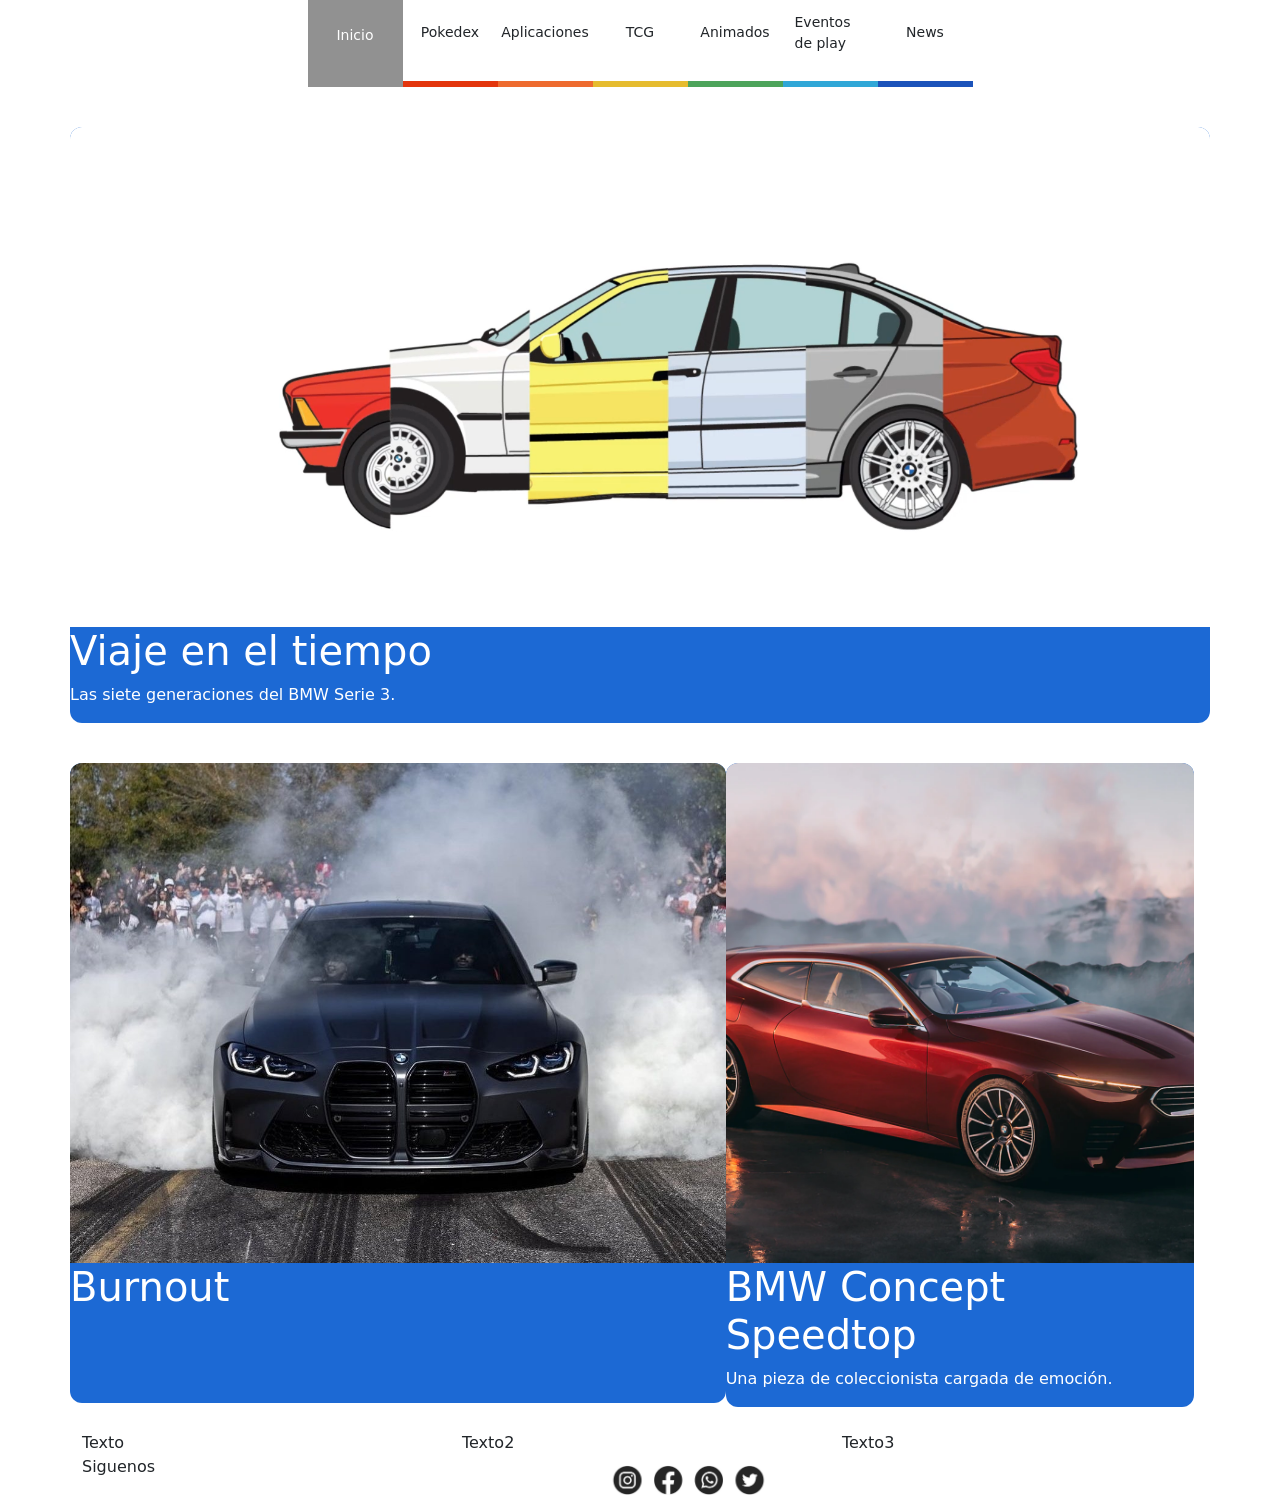
==== Bootstrap/estructura.html @ fa12bad3 "[update] Mejoras a la pagina" ====
<!doctype html>
<html lang="en">
  <head>
    <meta charset="utf-8">
    <meta name="viewport" content="width=device-width, initial-scale=1">
    <title>bmw_m3</title>
    <link href="https://cdn.jsdelivr.net/npm/bootstrap@5.3.6/dist/css/bootstrap.min.css" rel="stylesheet" integrity="sha384-4Q6Gf2aSP4eDXB8Miphtr37CMZZQ5oXLH2yaXMJ2w8e2ZtHTl7GptT4jmndRuHDT" crossorigin="anonymous">
    <link rel="stylesheet" href="css/estructura.css">
</head>
  <body class="container">

    <nav class="row d-flex justify-content-center">
        <div class="col-1 nav-btn">
            <p>Inicio</p>        
        </div>

        <div class="col-1 nav-btn">
            <p>Pokedex</p>
        </div>

        <div class="col-1 nav-btn">
            <p>Aplicaciones</p> 
        </div>

        <div class="col-1 nav-btn">
            <p>TCG</p>        
        </div>

        <div class="col-1 nav-btn">
            <p>Animados</p>        
        </div>

        <div class="col-1 nav-btn">
            <p>Eventos de play</p>        
        </div>

        <div class="col-1 nav-btn">
            <p>News</p>        
        </div>

    </nav>

    <main>
      <!-- Fila 1 -->
<div class="row mb-4">
  <div class="col-12 viaje mb-2">
    <header></header>
    <h1>Viaje en el tiempo</h1>
    <p>Las siete generaciones del BMW Serie 3.</p>
  </div>
  
  <div class="row g-3">
    <div class="col-md-7 bmw mb-1">
      <header></header>
      <h1>Burnout</h1>
    </div>

    <div class="col-md-5 concept">
      <header></header>
      <h1>BMW Concept Speedtop</h1>
      <p>Una pieza de coleccionista cargada de emoción.</p>
    </div>
  </div>
</div>

        <!--Fila 2-->
      <div class="row">
        <div class ="col-4">
          Texto
        </div>
        <div class ="col-4">
          Texto2
        </div>
        <div class ="col-4">
          Texto3
        </div>

      </div>
      <div class="row">
        <div class="col-1">
            <p>Siguenos</p>
        </div>

        <div class ="col-11 redes">
          <footer></footer> 
        </div>
      </div>


    </main>



    <script src="https://cdn.jsdelivr.net/npm/bootstrap@5.3.6/dist/js/bootstrap.bundle.min.js" integrity="sha384-j1CDi7MgGQ12Z7Qab0qlWQ/Qqz24Gc6BM0thvEMVjHnfYGF0rmFCozFSxQBxwHKO" crossorigin="anonymous"></script>
  </body>
</html>
---- Bootstrap/css/estructura.css ----
:root{
    --gris: #919191;
    --rojo: #E3350D;
    --naranja: #EE6B2F;
    --amarillo: #E6BC2F;
    --verde: #4DA45B;
    --azul: #1B53BA;
    --celeste: #30A7D7;
    --negro: #313131;
    --azul2: #1c69d4;
    --azul3: #0653b6;


}

.nav-btn{
    height: 87px;
    display: flex;
    align-items: center;
    justify-content: center;
    font-size: 14px;
}
main{
    margin-top: 40px;
}

.nav-btn:nth-child(1){
    background-color: var(--gris);
    color: #fff
}

.nav-btn:nth-child(2){
    border-bottom: 6px solid var(--rojo);
}

.nav-btn:nth-child(3){
    border-bottom: 6px solid var(--naranja);
}

.nav-btn:nth-child(4){
    border-bottom: 6px solid var(--amarillo);
}

.nav-btn:nth-child(5){
    border-bottom: 6px solid var(--verde);
}

.nav-btn:nth-child(6){
    border-bottom: 6px solid var(--celeste);
}

.nav-btn:nth-child(7){
    border-bottom: 6px solid var(--azul);
}

.nav-btn:nth-child(2):hover{
    background-color: var(--rojo);
    color: #fff;
    }

.nav-btn:nth-child(3):hover{
    background-color: var(--naranja);
    color: #fff;
    }
    
    .nav-btn:nth-child(4):hover{
    background-color: var(--amarillo);
    color: #fff;
    }

    .nav-btn:nth-child(5):hover{
    background-color: var(--verde);
    color: #fff;
    }

    .nav-btn:nth-child(6):hover{
    background-color: var(--celeste);
    color: #fff;
    }

    .nav-btn:nth-child(7):hover{
    background-color: var(--azul);
    color: #fff;
    }
    
    .viaje{
        background-color: var(--azul2);
        border-radius: 12px;
        overflow: hidden;
        color: #fff;
        padding: 0;

    }
    .viaje header{
        min-height: 500px;
        background-image: url(../img/videoframe_983.png);
        background-size: cover;
        background-position: center; 
        background-repeat: no-repeat; 
        min-height: 500px;
        width: 100%;
        height: auto;
    }

   
  
    .bmw{
        background-color: var(--azul2);
        border-radius: 12px;
        overflow: hidden;
        color: #fff;
        padding: 0;
    }

    .bmw header{
        min-height: 160px;
        background-image: url(../img/bmw\ burnout.jpg);
        background-size: cover; 
        background-position: center; 
        background-repeat: no-repeat; 
        min-height: 500px;
        width: 100%;
        

    }

    .concept{
        background-color: var(--azul2);
        border-radius: 12px;
        overflow: hidden;
        color: #fff;
        padding: 0;
    }

    .concept header{
        min-height: 160px;
        background-image: url(../img/speedtop-01-stage-hd.png);
        background-size: cover; 
        background-position: center; 
        background-repeat: no-repeat; 
        min-height: 500px;
        width: 100%;
        

    }

    .redes {
    background-color: transparent; /* Fondo transparente */
    padding: 10px 0; /* Espaciado interno */
    text-align: center; /* Centrado de elementos */
}

.redes footer {
    background-image: url(../img/redes.png);
    background-size: contain; /* Cambiado de 'cover' a 'contain' */
    background-position: center;
    background-repeat: no-repeat;
    height: 30px; /* Altura reducida */
    width: 200px; /* Ancho específico para contener logos */
    margin: 0 auto; /* Centrado horizontal */
}
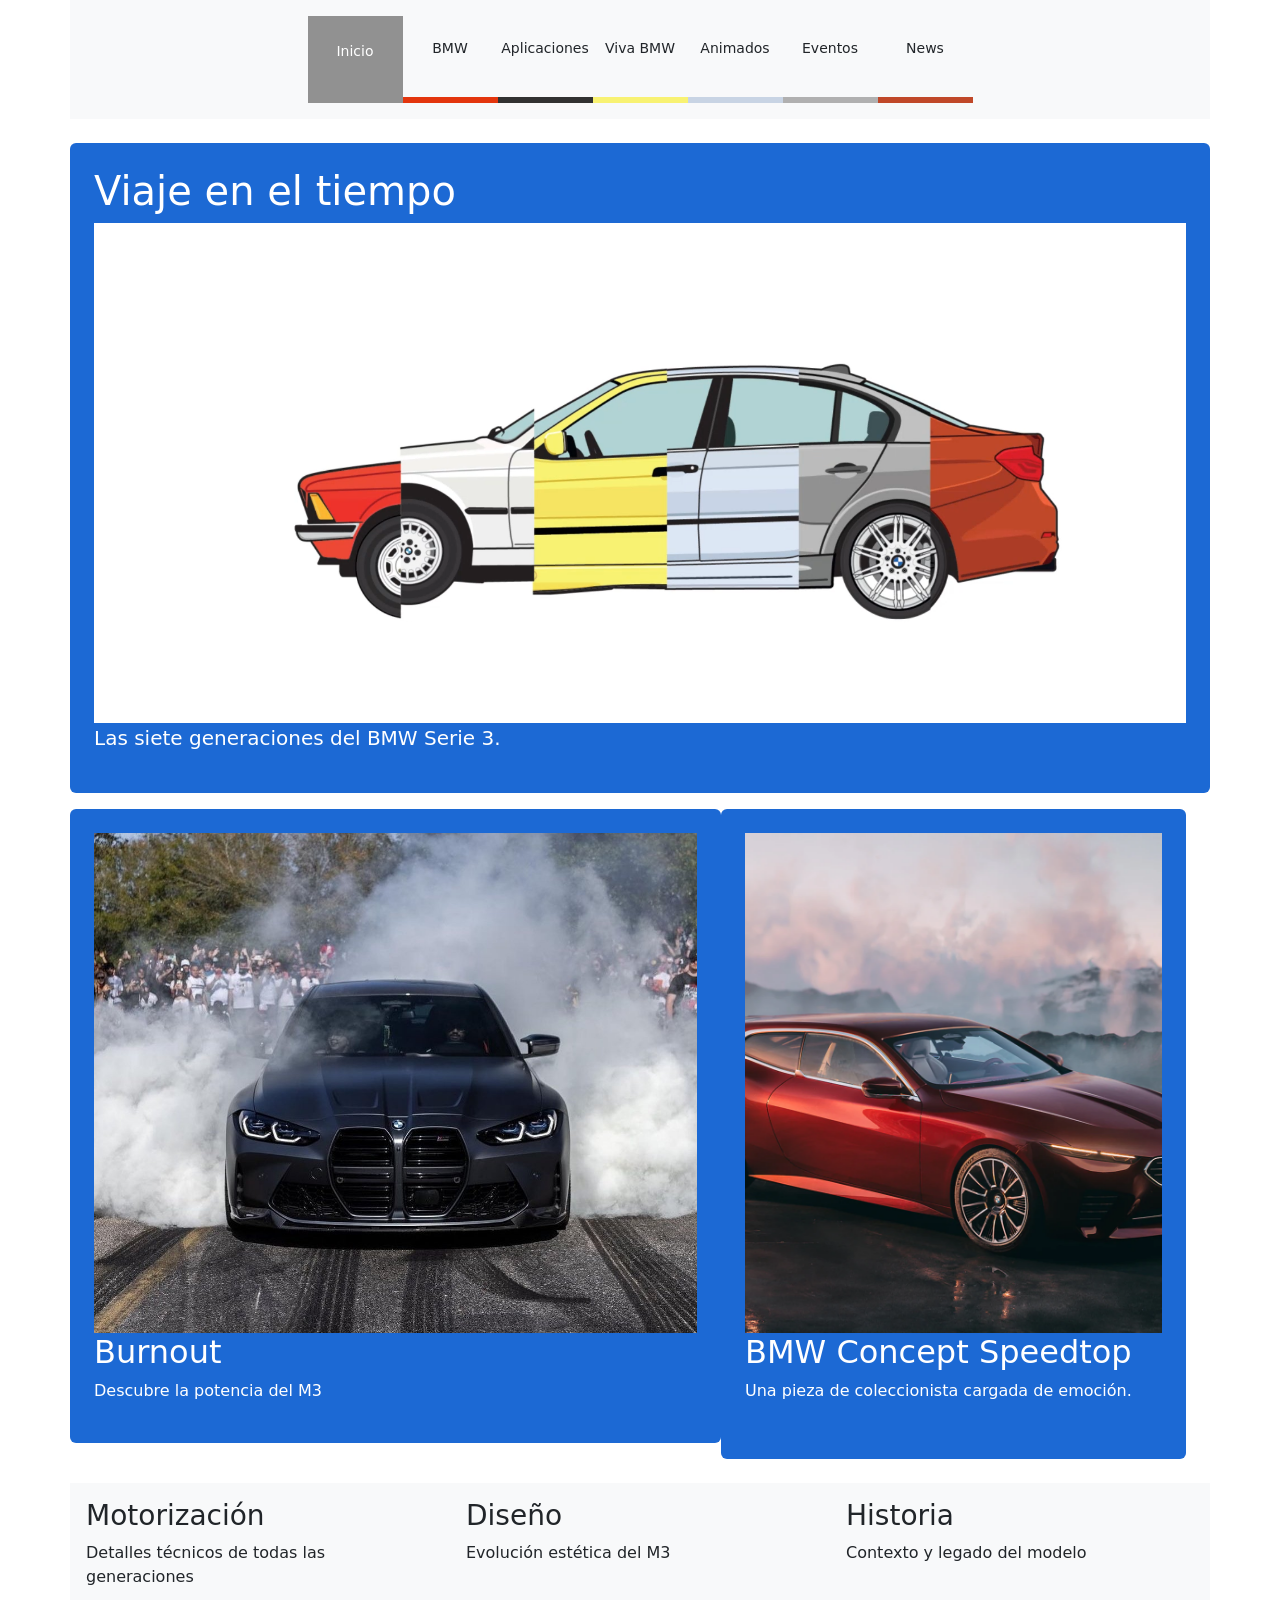
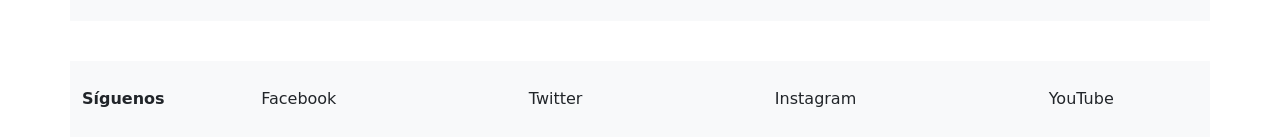
==== commit 5bd9dca1: "[update]Cambio diseño" ====
--- a/Bootstrap/estructura.html
+++ b/Bootstrap/estructura.html
@@ -1,95 +1,100 @@
 <!doctype html>
-<html lang="en">
+<html lang="es">
   <head>
     <meta charset="utf-8">
     <meta name="viewport" content="width=device-width, initial-scale=1">
-    <title>bmw_m3</title>
+    <title>BMW M3 - Historia y modelos</title>
     <link href="https://cdn.jsdelivr.net/npm/bootstrap@5.3.6/dist/css/bootstrap.min.css" rel="stylesheet" integrity="sha384-4Q6Gf2aSP4eDXB8Miphtr37CMZZQ5oXLH2yaXMJ2w8e2ZtHTl7GptT4jmndRuHDT" crossorigin="anonymous">
     <link rel="stylesheet" href="css/estructura.css">
-</head>
+  </head>
   <body class="container">
 
-    <nav class="row d-flex justify-content-center">
-        <div class="col-1 nav-btn">
+    <nav class="row py-3 d-flex justify-content-center bg-light">
+        <div class="col-md-1 col-6 nav-btn text-center">
             <p>Inicio</p>        
         </div>
 
-        <div class="col-1 nav-btn">
-            <p>Pokedex</p>
+        <div class="col-md-1 col-6 nav-btn text-center">
+            <p>BMW</p>
         </div>
 
-        <div class="col-1 nav-btn">
+        <div class="col-md-1 col-6 nav-btn text-center">
             <p>Aplicaciones</p> 
         </div>
 
-        <div class="col-1 nav-btn">
-            <p>TCG</p>        
+        <div class="col-md-1 col-6 nav-btn text-center">
+            <p>Viva BMW</p>        
         </div>
 
-        <div class="col-1 nav-btn">
+        <div class="col-md-1 col-6 nav-btn text-center">
             <p>Animados</p>        
         </div>
 
-        <div class="col-1 nav-btn">
-            <p>Eventos de play</p>        
+        <div class="col-md-1 col-6 nav-btn text-center">
+            <p>Eventos</p>        
         </div>
 
-        <div class="col-1 nav-btn">
+        <div class="col-md-1 col-6 nav-btn text-center">
             <p>News</p>        
         </div>
-
     </nav>
 
-    <main>
+    <main class="mt-4">
       <!-- Fila 1 -->
-<div class="row mb-4">
-  <div class="col-12 viaje mb-2">
-    <header></header>
-    <h1>Viaje en el tiempo</h1>
-    <p>Las siete generaciones del BMW Serie 3.</p>
-  </div>
-  
-  <div class="row g-3">
-    <div class="col-md-7 bmw mb-1">
-      <header></header>
-      <h1>Burnout</h1>
-    </div>
+      <div class="row mb-4">
+        <div class="col-12 viaje mb-3 p-4 text-white rounded">
+          
+          <h1>Viaje en el tiempo</h1>
+          <header></header>
+          <p class="lead">Las siete generaciones del BMW Serie 3.</p>
+        </div>
+        
+        <div class="row">
+          <div class="col-md-7 bmw mb-3 p-4 rounded">
+            <header></header>
+            <h2>Burnout</h2>
+            <p>Descubre la potencia del M3</p>
+          </div>
 
-    <div class="col-md-5 concept">
-      <header></header>
-      <h1>BMW Concept Speedtop</h1>
-      <p>Una pieza de coleccionista cargada de emoción.</p>
-    </div>
-  </div>
-</div>
-
-        <!--Fila 2-->
-      <div class="row">
-        <div class ="col-4">
-          Texto
-        </div>
-        <div class ="col-4">
-          Texto2
-        </div>
-        <div class ="col-4">
-          Texto3
-        </div>
-
-      </div>
-      <div class="row">
-        <div class="col-1">
-            <p>Siguenos</p>
-        </div>
-
-        <div class ="col-11 redes">
-          <footer></footer> 
+          <div class="col-md-5 concept p-4 rounded">
+            <header></header>
+            <h2>BMW Concept Speedtop</h2>
+            <p>Una pieza de coleccionista cargada de emoción.</p>
+          </div>
         </div>
       </div>
 
+      <!-- Fila 2 -->
+      <div class="row mb-4">
+        <div class="col-md-4 col-sm-6 mb-3 p-3 bg-light">
+          <h3>Motorización</h3>
+          <p>Detalles técnicos de todas las generaciones</p>
+        </div>
+        <div class="col-md-4 col-sm-6 mb-3 p-3 bg-light">
+          <h3>Diseño</h3>
+          <p>Evolución estética del M3</p>
+        </div>
+        <div class="col-md-4 col-sm-12 mb-3 p-3 bg-light">
+          <h3>Historia</h3>
+          <p>Contexto y legado del modelo</p>
+        </div>
+      </div>
 
+      <!-- Redes sociales -->
+      <div class="row align-items-center py-3 bg-light">
+        <div class="col-md-1 col-12 mb-2 mb-md-0">
+            <p class="fw-bold m-0">Síguenos</p>
+        </div>
+        <div class="col-md-11 col-12 redes">
+          <div class="d-flex justify-content-around">
+            <span>Facebook</span>
+            <span>Twitter</span>
+            <span>Instagram</span>
+            <span>YouTube</span>
+          </div>
+        </div>
+      </div>
     </main>
-
-
 
     <script src="https://cdn.jsdelivr.net/npm/bootstrap@5.3.6/dist/js/bootstrap.bundle.min.js" integrity="sha384-j1CDi7MgGQ12Z7Qab0qlWQ/Qqz24Gc6BM0thvEMVjHnfYGF0rmFCozFSxQBxwHKO" crossorigin="anonymous"></script>
   </body>
--- a/Bootstrap/css/estructura.css
+++ b/Bootstrap/css/estructura.css
@@ -2,13 +2,18 @@
     --gris: #919191;
     --rojo: #E3350D;
     --naranja: #EE6B2F;
-    --amarillo: #E6BC2F;
+    --amarillo: #F8F272;
     --verde: #4DA45B;
     --azul: #1B53BA;
     --celeste: #30A7D7;
     --negro: #313131;
     --azul2: #1c69d4;
     --azul3: #0653b6;
+    --gris2: #C8D4E4;
+    --gris3: #B0B0B0;
+    --terracota: #C04829;
+
+
 
 
 }
@@ -34,7 +39,7 @@
 }
 
 .nav-btn:nth-child(3){
-    border-bottom: 6px solid var(--naranja);
+    border-bottom: 6px solid var(--negro);
 }
 
 .nav-btn:nth-child(4){
@@ -42,15 +47,15 @@
 }
 
 .nav-btn:nth-child(5){
-    border-bottom: 6px solid var(--verde);
+    border-bottom: 6px solid var(--gris2);
 }
 
 .nav-btn:nth-child(6){
-    border-bottom: 6px solid var(--celeste);
+    border-bottom: 6px solid var(--gris3);
 }
 
 .nav-btn:nth-child(7){
-    border-bottom: 6px solid var(--azul);
+    border-bottom: 6px solid var(--terracota);
 }
 
 .nav-btn:nth-child(2):hover{
@@ -59,7 +64,7 @@
     }
 
 .nav-btn:nth-child(3):hover{
-    background-color: var(--naranja);
+    background-color: var(--negro);
     color: #fff;
     }
     
@@ -69,17 +74,17 @@
     }
 
     .nav-btn:nth-child(5):hover{
-    background-color: var(--verde);
+    background-color: var(--gris2);
     color: #fff;
     }
 
     .nav-btn:nth-child(6):hover{
-    background-color: var(--celeste);
+    background-color: var(--gris3);
     color: #fff;
     }
 
     .nav-btn:nth-child(7):hover{
-    background-color: var(--azul);
+    background-color: var(--terracota);
     color: #fff;
     }
     
@@ -145,17 +150,17 @@
     }
 
     .redes {
-    background-color: transparent; /* Fondo transparente */
-    padding: 10px 0; /* Espaciado interno */
-    text-align: center; /* Centrado de elementos */
+    background-color: transparent;
+    padding: 10px 0;
+    text-align: center;
 }
 
 .redes footer {
     background-image: url(../img/redes.png);
-    background-size: contain; /* Cambiado de 'cover' a 'contain' */
+    background-size: contain;
     background-position: center;
     background-repeat: no-repeat;
-    height: 30px; /* Altura reducida */
-    width: 200px; /* Ancho específico para contener logos */
-    margin: 0 auto; /* Centrado horizontal */
+    height: 30px;
+    width: 200px;
+    margin: 0 auto;
 }
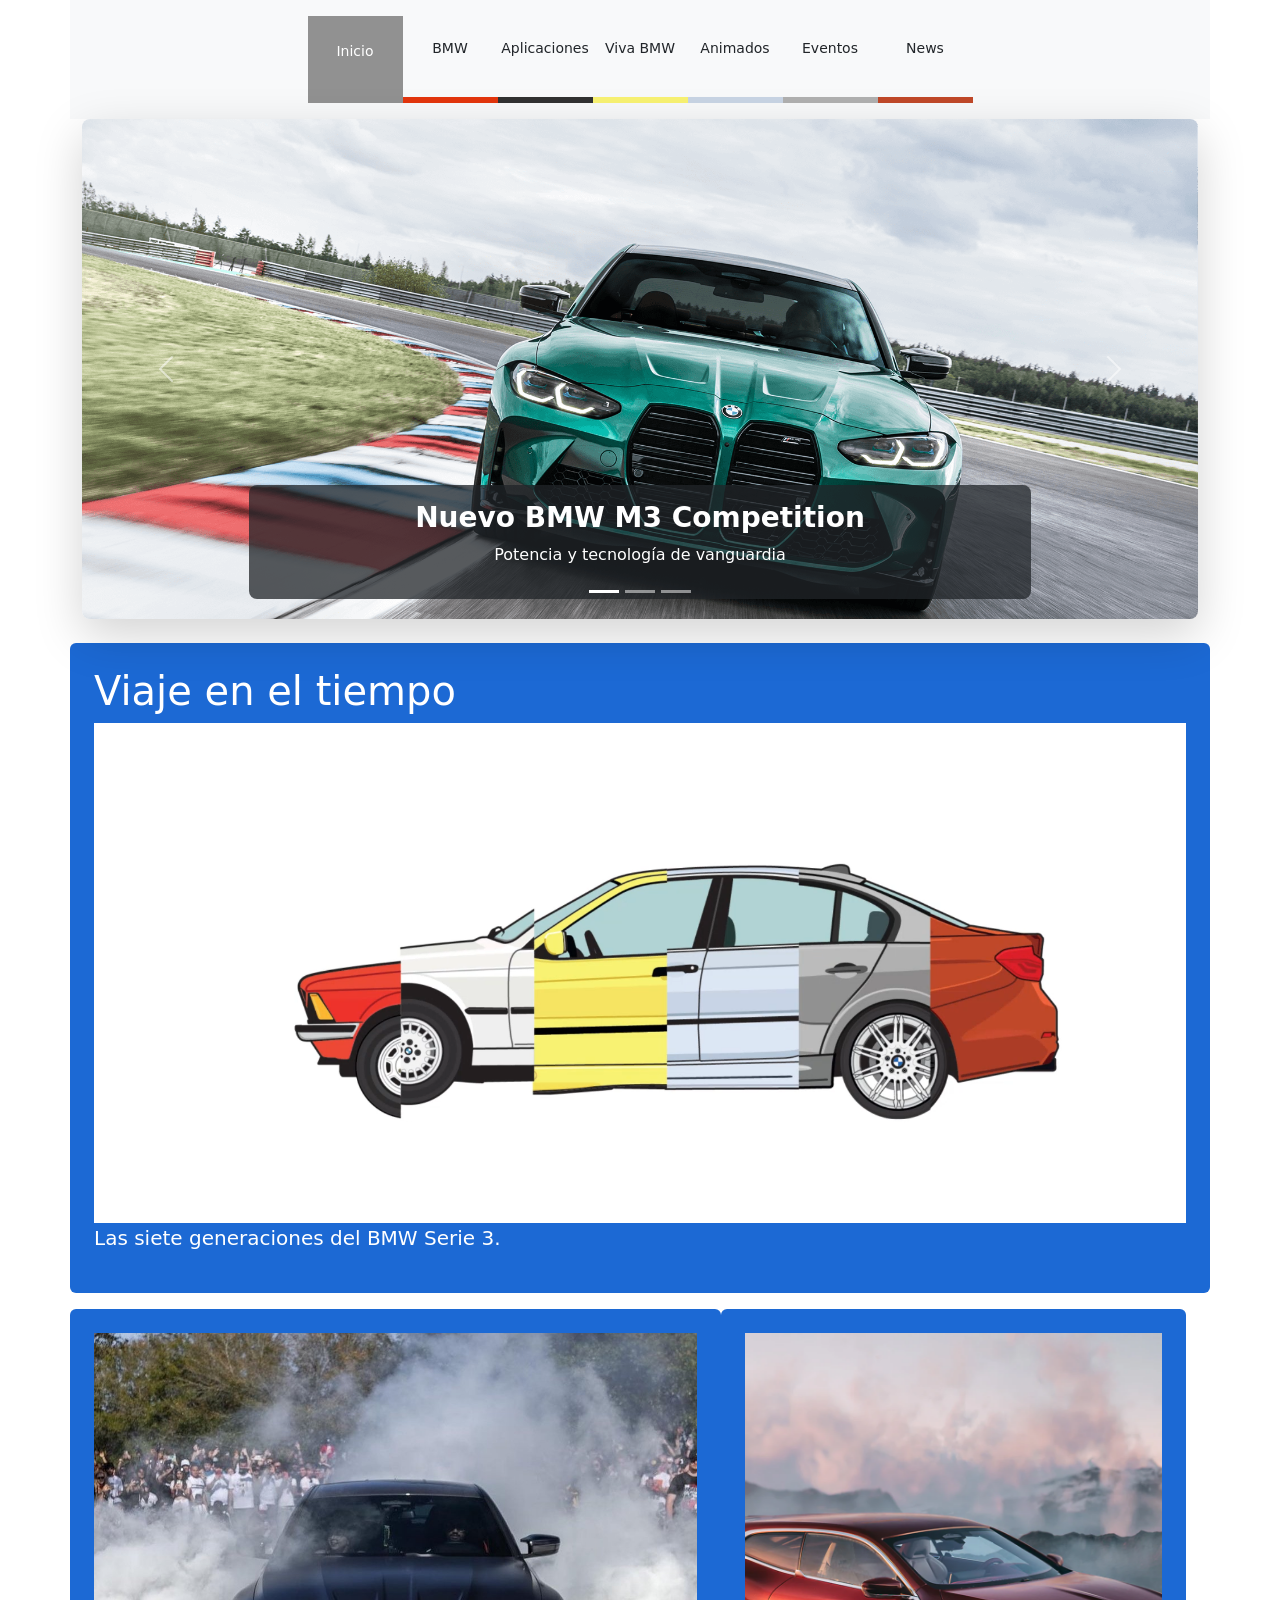
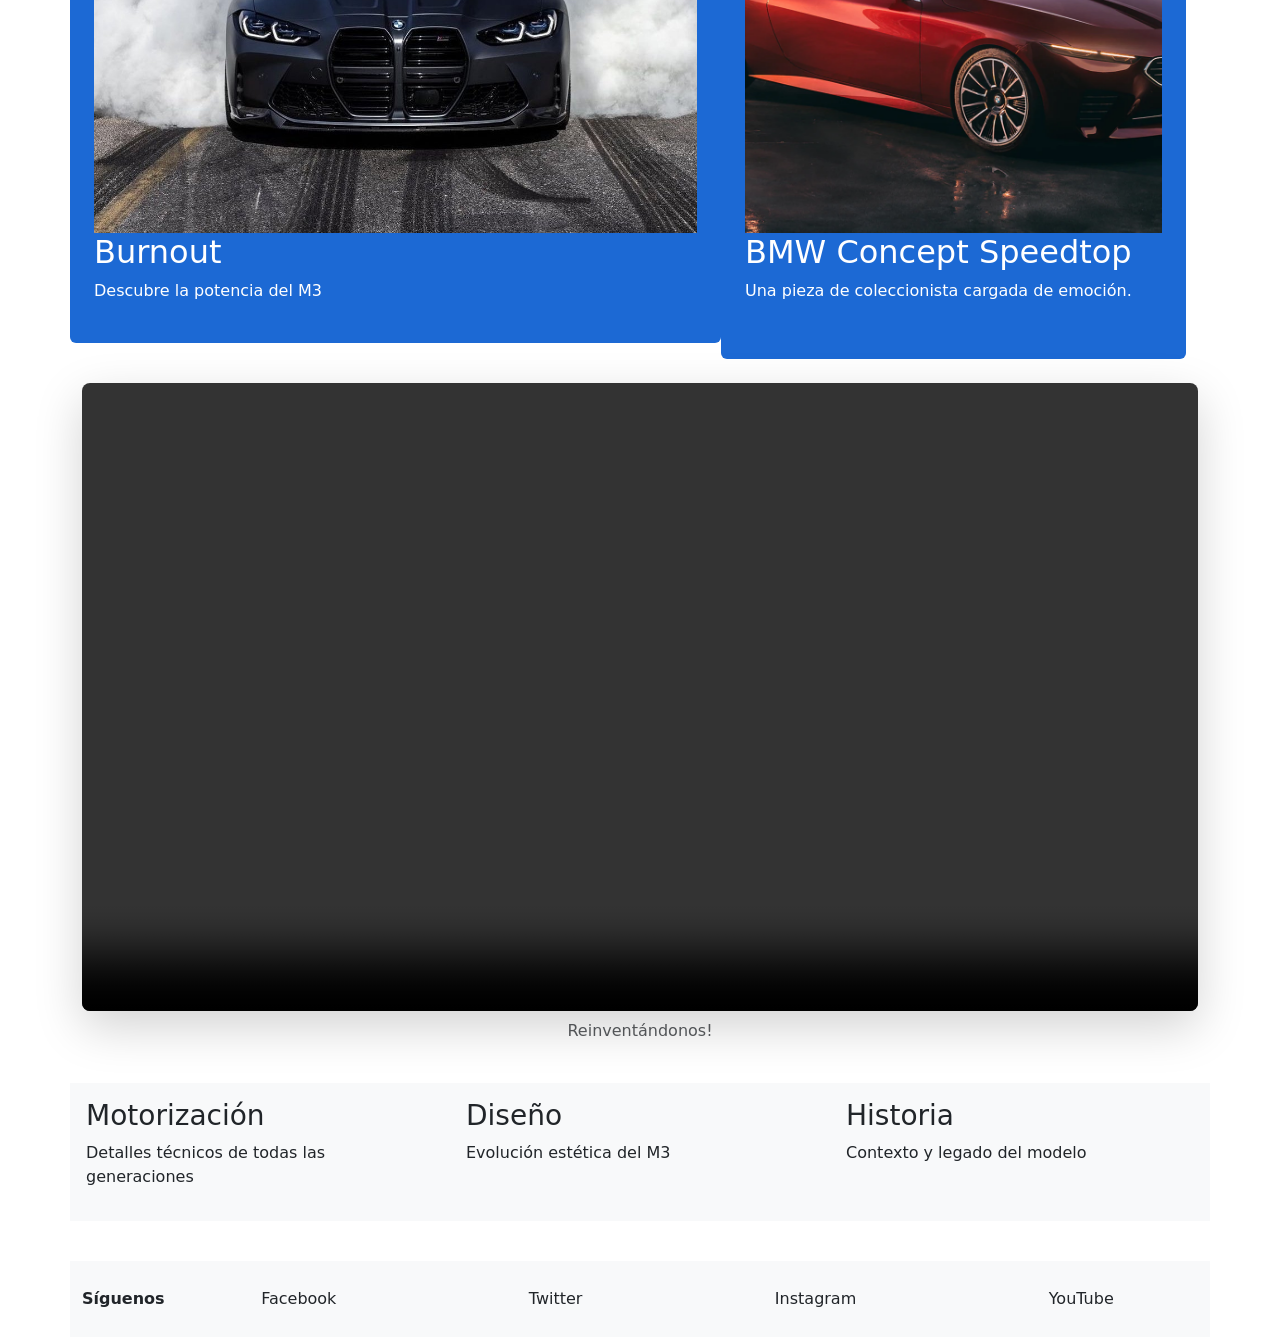
==== commit 1f2b2f6b: "[update] diseño final" ====
--- a/Bootstrap/estructura.html
+++ b/Bootstrap/estructura.html
@@ -4,12 +4,13 @@
     <meta charset="utf-8">
     <meta name="viewport" content="width=device-width, initial-scale=1">
     <title>BMW M3 - Historia y modelos</title>
+    <link href="img/favicon/favicon.ico" rel="icon" type="image/x-icon">
     <link href="https://cdn.jsdelivr.net/npm/bootstrap@5.3.6/dist/css/bootstrap.min.css" rel="stylesheet" integrity="sha384-4Q6Gf2aSP4eDXB8Miphtr37CMZZQ5oXLH2yaXMJ2w8e2ZtHTl7GptT4jmndRuHDT" crossorigin="anonymous">
     <link rel="stylesheet" href="css/estructura.css">
   </head>
   <body class="container">
 
-    <nav class="row py-3 d-flex justify-content-center bg-light">
+        <nav class="row py-3 d-flex justify-content-center bg-light">
         <div class="col-md-1 col-6 nav-btn text-center">
             <p>Inicio</p>        
         </div>
@@ -39,7 +40,48 @@
         </div>
     </nav>
 
+     <!-- Carrusel Hero  -->
+    <div id="bmwCarousel" class="carousel slide mb-4" data-bs-ride="carousel">
+        <div class="carousel-indicators">
+            <button type="button" data-bs-target="#bmwCarousel" data-bs-slide-to="0" class="active" aria-current="true"></button>
+            <button type="button" data-bs-target="#bmwCarousel" data-bs-slide-to="1"></button>
+            <button type="button" data-bs-target="#bmwCarousel" data-bs-slide-to="2"></button>
+        </div>
+        <div class="carousel-inner rounded-3 overflow-hidden shadow-lg">
+            <div class="carousel-item active">
+                <img src="img/carrucel/carrucel_01.png" class="d-block w-100" alt="BMW M3 2023" style="height: 500px; object-fit: cover;">
+                <div class="carousel-caption bg-dark bg-opacity-75 rounded-3 p-3">
+                    <h3 class="fw-bold">Nuevo BMW M3 Competition</h3>
+                    <p>Potencia y tecnología de vanguardia</p>
+                </div>
+            </div>
+            <div class="carousel-item">
+                <img src="img/carrucel/carrucel_02.png" class="d-block w-100" alt="BMW M3 Clásico" style="height: 500px; object-fit: cover;">
+                <div class="carousel-caption bg-dark bg-opacity-75 rounded-3 p-3">
+                    <h3 class="fw-bold">BMW M3 E30</h3>
+                    <p>El clásico que definió una era</p>
+                </div>
+            </div>
+            <div class="carousel-item">
+                <img src="img/carrucel/carrucel_03.png" class="d-block w-100" alt="BMW M3 en pista" style="height: 500px; object-fit: cover;">
+                <div class="carousel-caption bg-dark bg-opacity-75 rounded-3 p-3">
+                    <h3 class="fw-bold">Experiencia de Conducción</h3>
+                    <p>Rendimiento puro en cada curva</p>
+                </div>
+            </div>
+        </div>
+        <button class="carousel-control-prev" type="button" data-bs-target="#bmwCarousel" data-bs-slide="prev">
+            <span class="carousel-control-prev-icon" aria-hidden="true"></span>
+            <span class="visually-hidden">Anterior</span>
+        </button>
+        <button class="carousel-control-next" type="button" data-bs-target="#bmwCarousel" data-bs-slide="next">
+            <span class="carousel-control-next-icon" aria-hidden="true"></span>
+            <span class="visually-hidden">Siguiente</span>
+        </button>
+    </div>
+
     <main class="mt-4">
+
       <!-- Fila 1 -->
       <div class="row mb-4">
         <div class="col-12 viaje mb-3 p-4 text-white rounded">
@@ -63,6 +105,20 @@
           </div>
         </div>
       </div>
+
+       <!-- Video logo -->
+<div class="row mb-4">
+    <div class="col-12">
+        <div class="ratio ratio-16x9 shadow-lg rounded-3 overflow-hidden">
+            <video controls autoplay muted loop class="w-100">
+                <source src="video/exl-01-stage-hd9.mp4" type="video/mp4">
+            </video>
+        </div>
+        <div class="text-center mt-2">
+            <p class="text-muted">Reinventándonos!</p>
+        </div>
+    </div>
+</div>
 
       <!-- Fila 2 -->
       <div class="row mb-4">
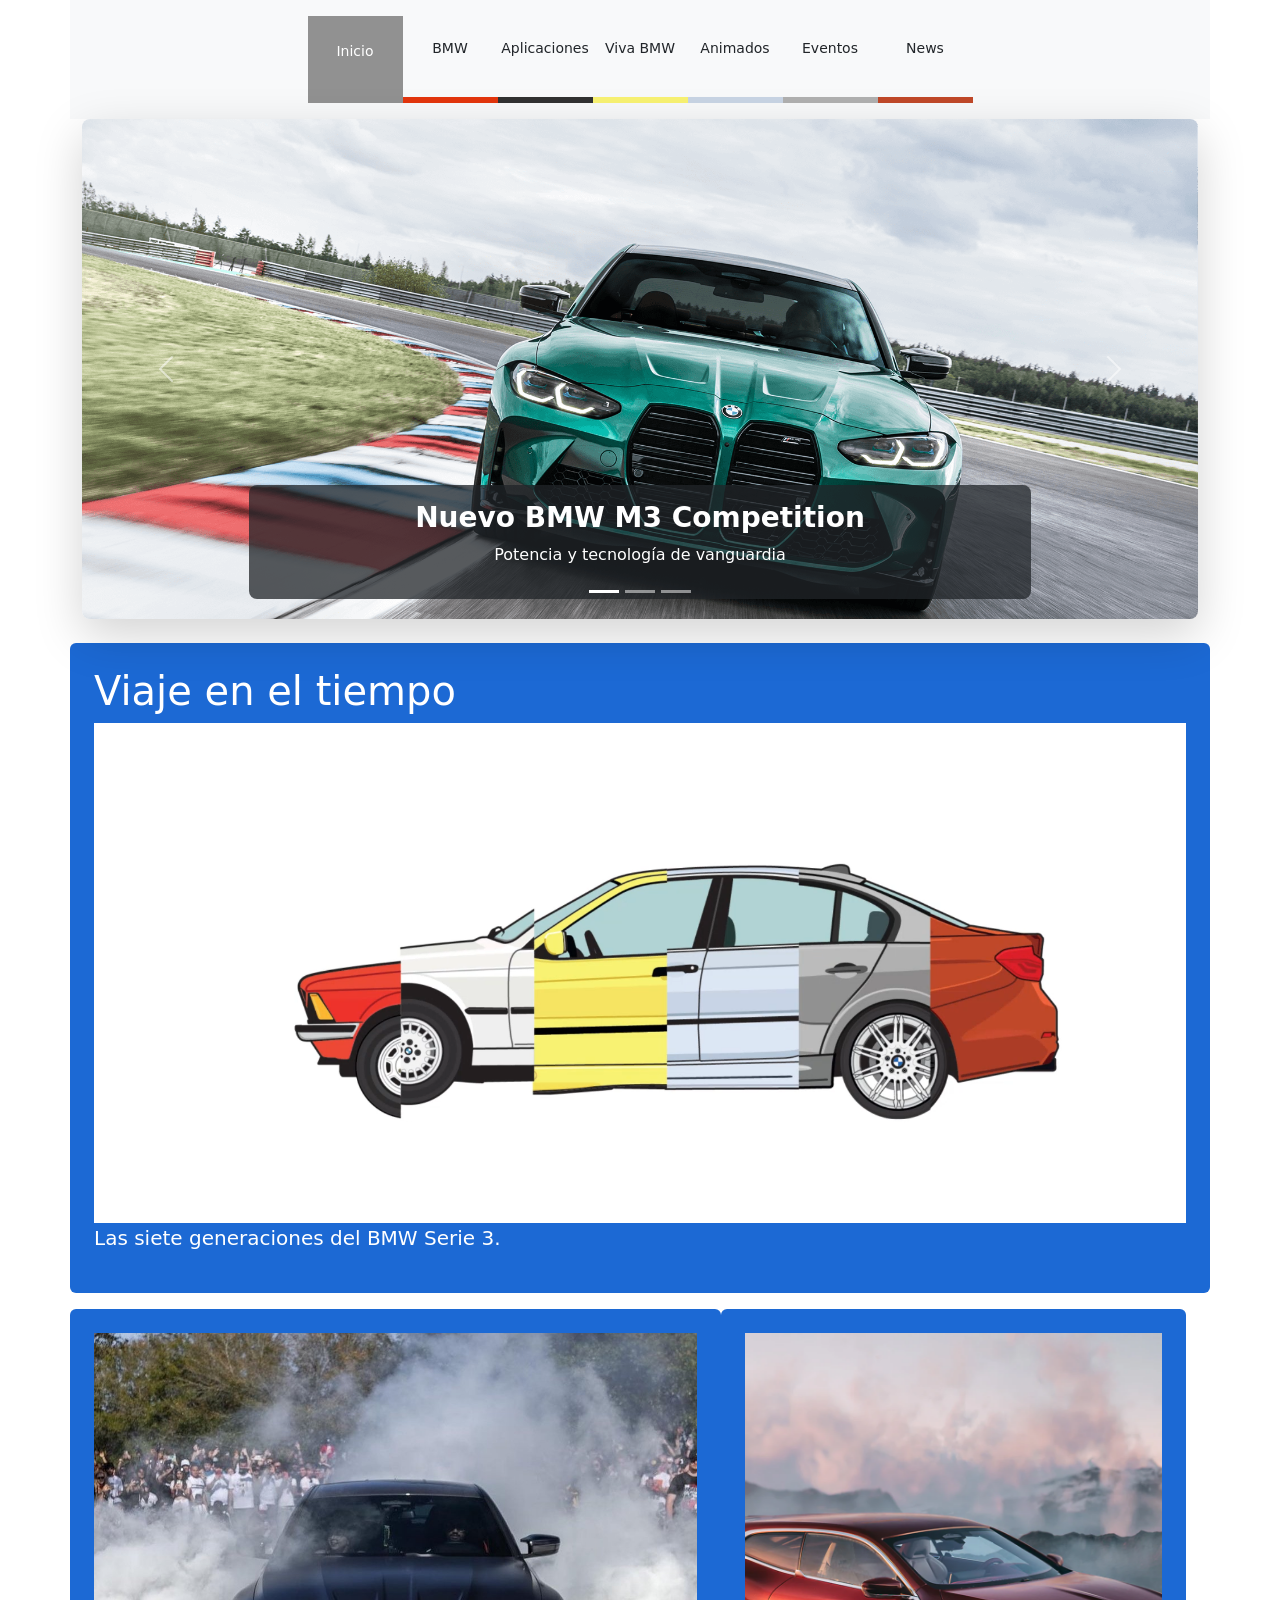
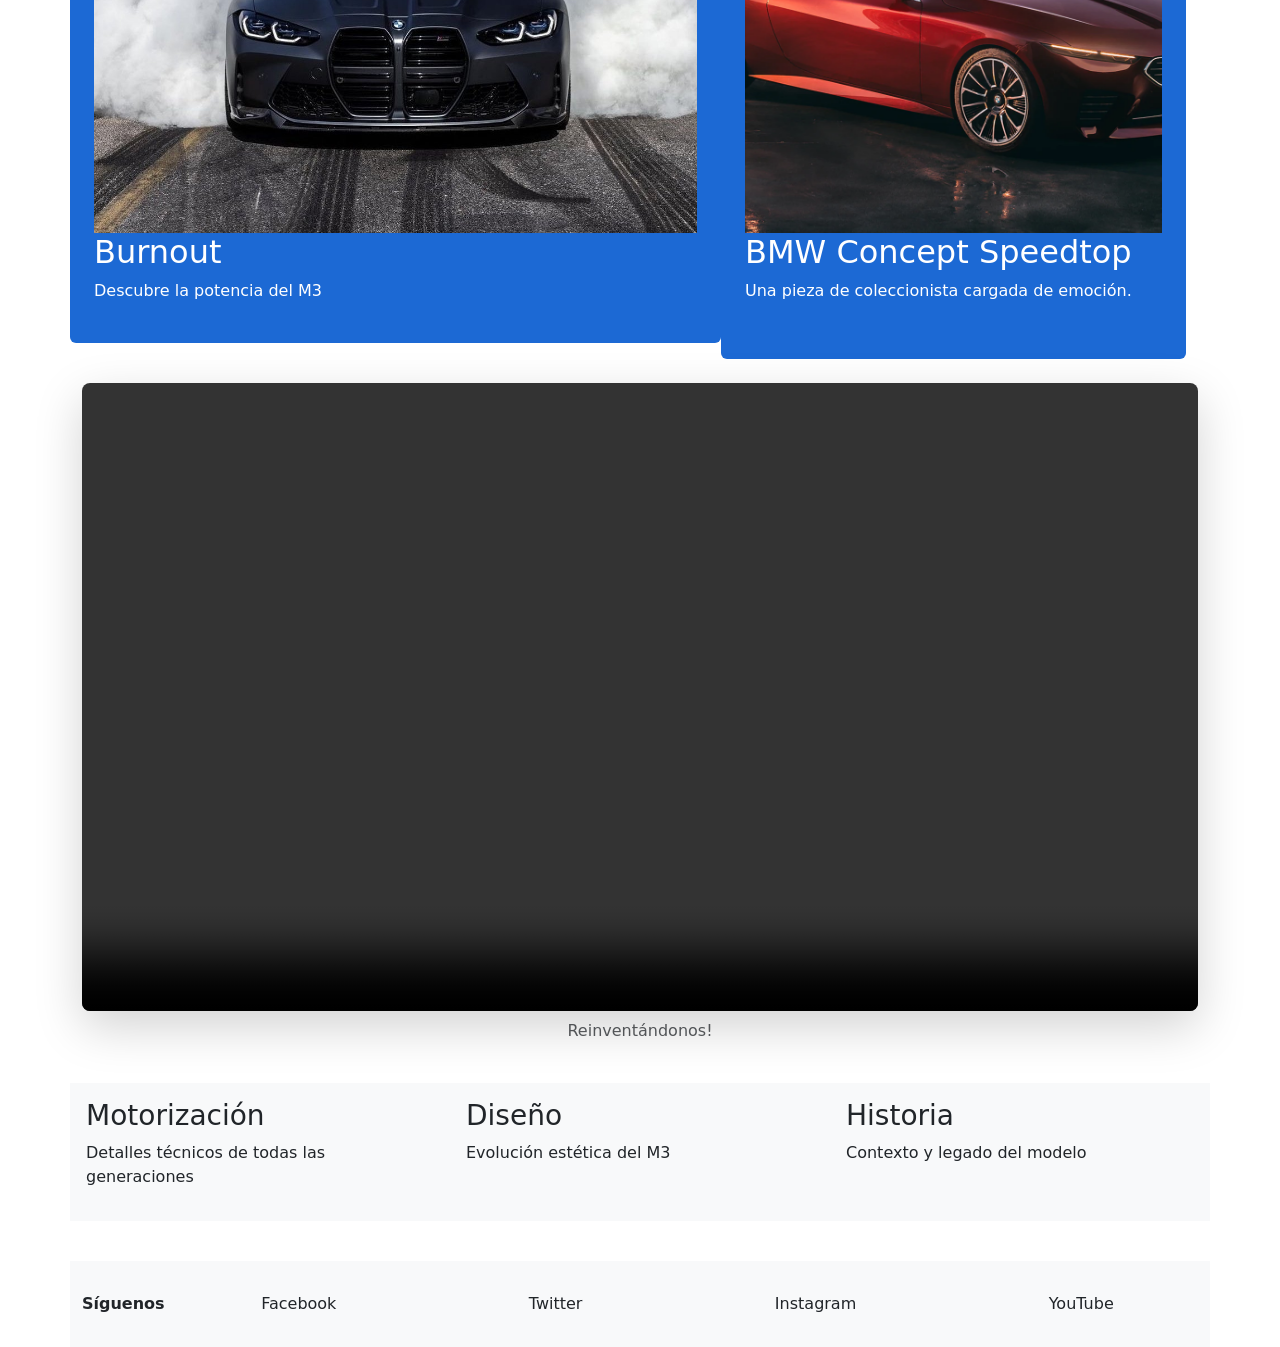
==== commit bb3cccad: "[update] Hover redes sociales" ====
--- a/Bootstrap/estructura.html
+++ b/Bootstrap/estructura.html
@@ -138,18 +138,19 @@
 
       <!-- Redes sociales -->
       <div class="row align-items-center py-3 bg-light">
-        <div class="col-md-1 col-12 mb-2 mb-md-0">
-            <p class="fw-bold m-0">Síguenos</p>
+    <div class="col-md-1 col-12 mb-2 mb-md-0">
+        <p class="fw-bold m-0">Síguenos</p>
+    </div>
+    <div class="col-md-11 col-12 redes">
+        <div class="d-flex justify-content-around">
+            <span class="red-social">Facebook</span>
+            <span class="red-social">Twitter</span>
+            <span class="red-social">Instagram</span>
+            <span class="red-social">YouTube</span>
         </div>
-        <div class="col-md-11 col-12 redes">
-          <div class="d-flex justify-content-around">
-            <span>Facebook</span>
-            <span>Twitter</span>
-            <span>Instagram</span>
-            <span>YouTube</span>
-          </div>
-        </div>
-      </div>
+    </div>
+</div>
+
     </main>
 
     <script src="https://cdn.jsdelivr.net/npm/bootstrap@5.3.6/dist/js/bootstrap.bundle.min.js" integrity="sha384-j1CDi7MgGQ12Z7Qab0qlWQ/Qqz24Gc6BM0thvEMVjHnfYGF0rmFCozFSxQBxwHKO" crossorigin="anonymous"></script>
--- a/Bootstrap/css/estructura.css
+++ b/Bootstrap/css/estructura.css
@@ -163,4 +163,23 @@
     height: 30px;
     width: 200px;
     margin: 0 auto;
-}+}
+.red-social {
+        transition: all 0.3s ease;
+        cursor: pointer;
+        padding: 5px 10px;
+        border-radius: 4px;
+    }
+   
+    .red-social:hover {
+        background-color: #f8f9fa;
+        color: #0d6efd;
+        transform: translateY(-2px);
+        text-shadow: 0 2px 4px rgba(0,0,0,0.1);
+    }
+   
+    /* Opcional: colores específicos para cada red social */
+    .red-social:nth-child(1):hover { color: #1877f2; } /* Facebook */
+    .red-social:nth-child(2):hover { color: #1da1f2; } /* Twitter */
+    .red-social:nth-child(3):hover { color: #e1306c; } /* Instagram */
+    .red-social:nth-child(4):hover { color: #ff0000; } /* YouTube */
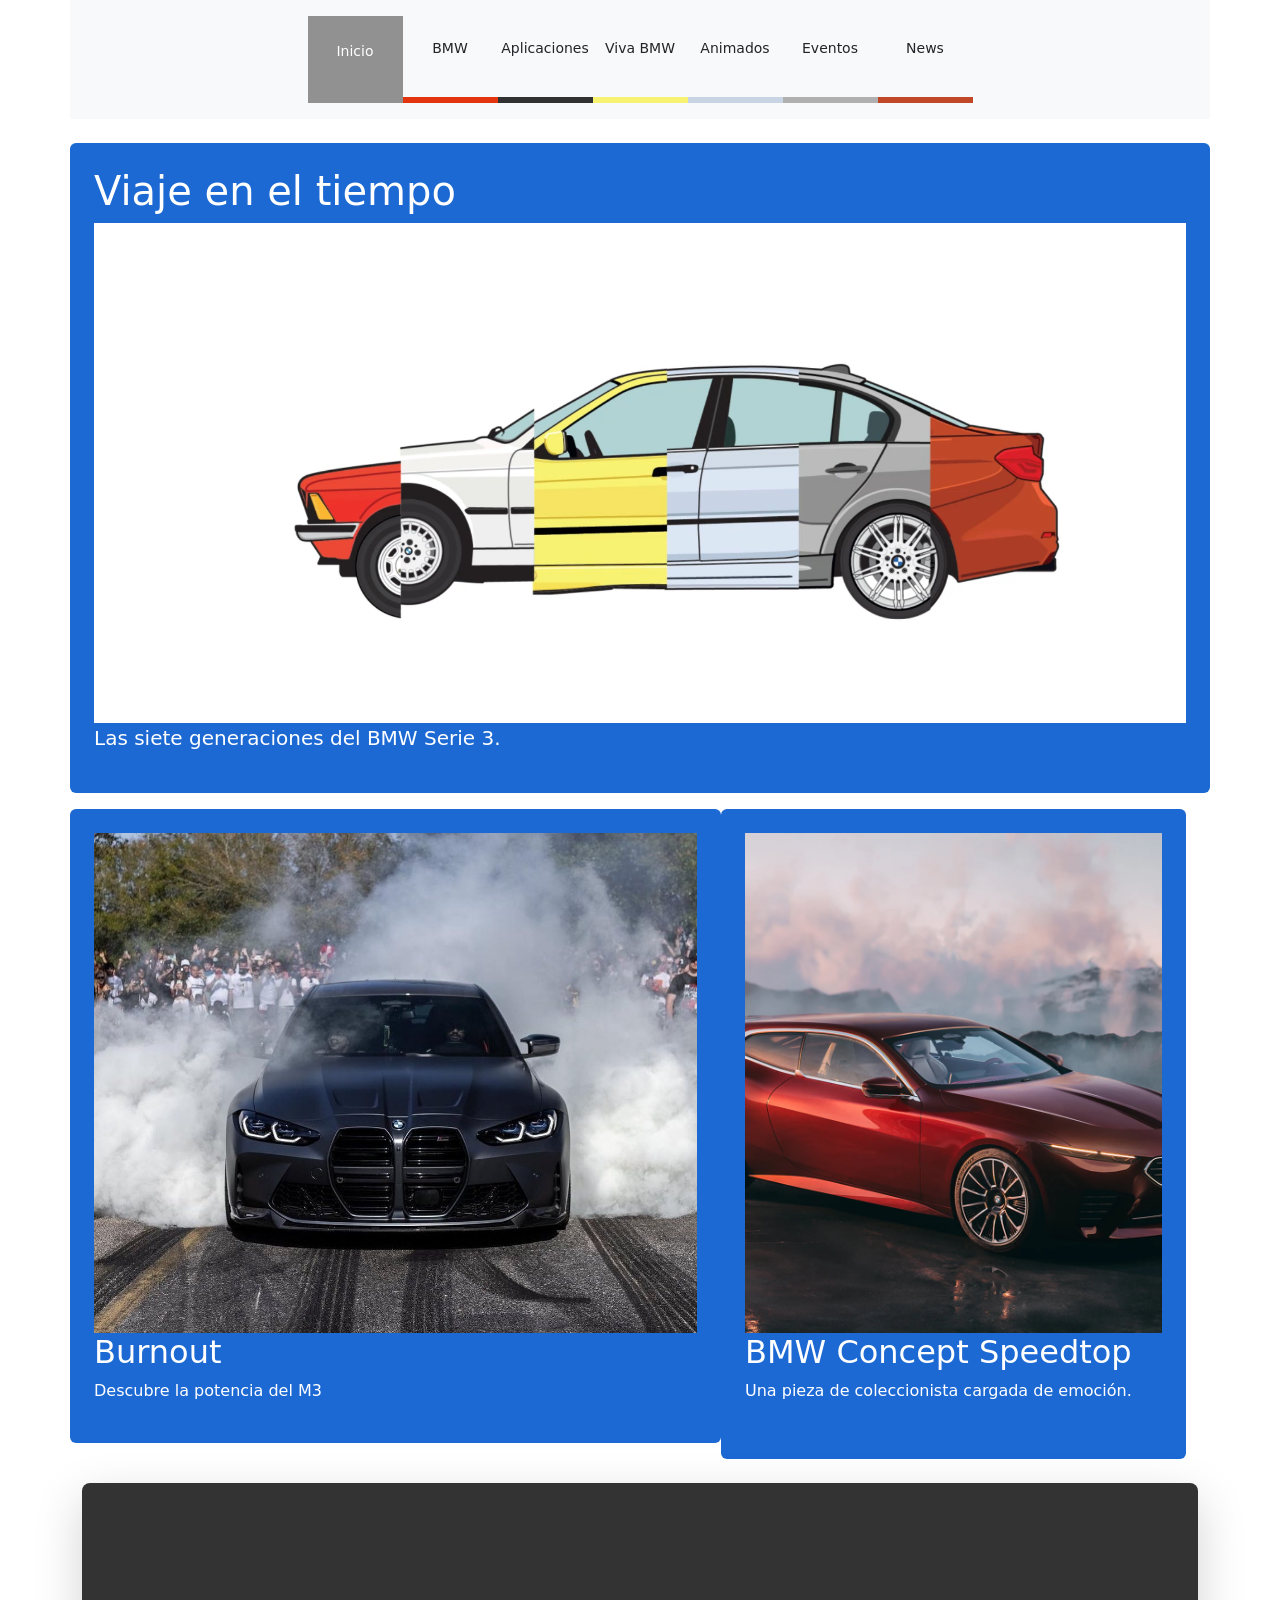
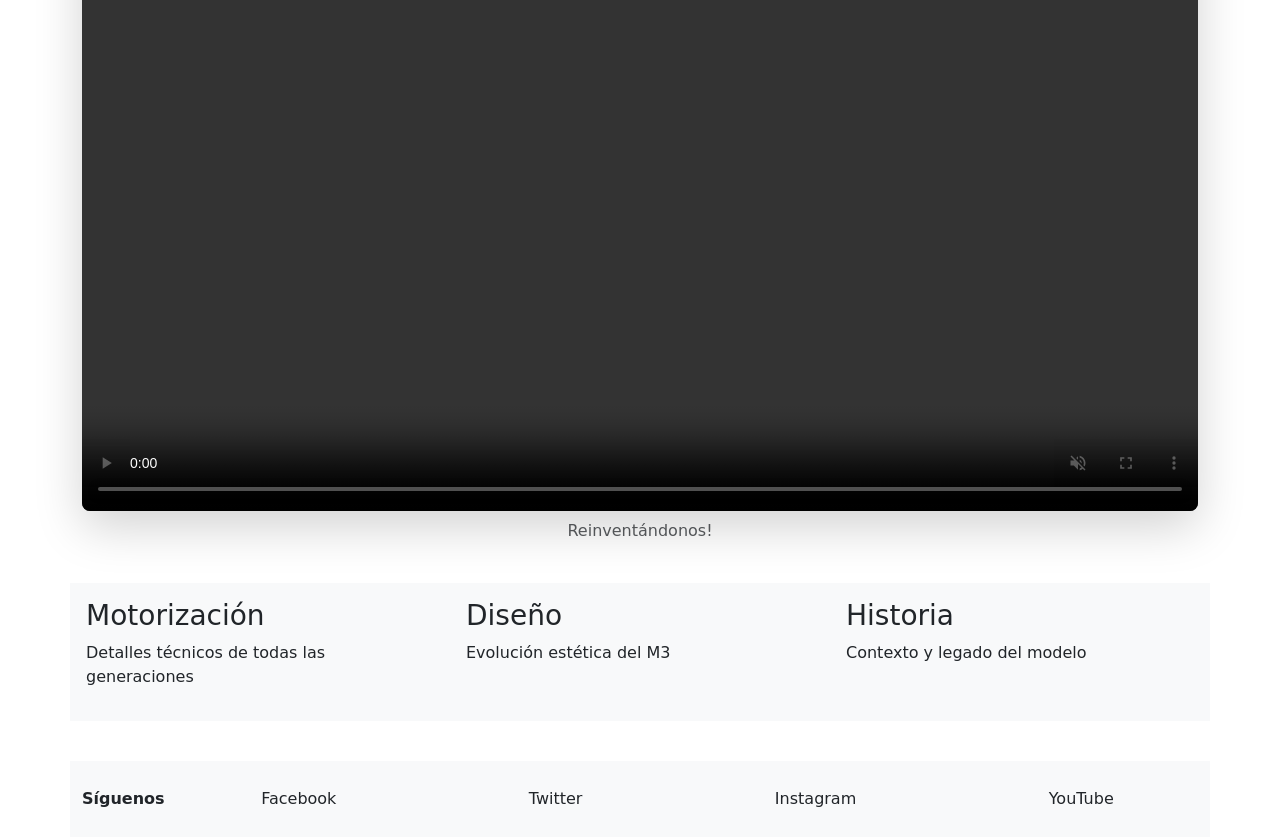
==== commit 848e5c84: "[update] Version 1" ====
--- a/Bootstrap/estructura.html
+++ b/Bootstrap/estructura.html
@@ -39,46 +39,6 @@
             <p>News</p>        
         </div>
     </nav>
-
-     <!-- Carrusel Hero  -->
-    <div id="bmwCarousel" class="carousel slide mb-4" data-bs-ride="carousel">
-        <div class="carousel-indicators">
-            <button type="button" data-bs-target="#bmwCarousel" data-bs-slide-to="0" class="active" aria-current="true"></button>
-            <button type="button" data-bs-target="#bmwCarousel" data-bs-slide-to="1"></button>
-            <button type="button" data-bs-target="#bmwCarousel" data-bs-slide-to="2"></button>
-        </div>
-        <div class="carousel-inner rounded-3 overflow-hidden shadow-lg">
-            <div class="carousel-item active">
-                <img src="img/carrucel/carrucel_01.png" class="d-block w-100" alt="BMW M3 2023" style="height: 500px; object-fit: cover;">
-                <div class="carousel-caption bg-dark bg-opacity-75 rounded-3 p-3">
-                    <h3 class="fw-bold">Nuevo BMW M3 Competition</h3>
-                    <p>Potencia y tecnología de vanguardia</p>
-                </div>
-            </div>
-            <div class="carousel-item">
-                <img src="img/carrucel/carrucel_02.png" class="d-block w-100" alt="BMW M3 Clásico" style="height: 500px; object-fit: cover;">
-                <div class="carousel-caption bg-dark bg-opacity-75 rounded-3 p-3">
-                    <h3 class="fw-bold">BMW M3 E30</h3>
-                    <p>El clásico que definió una era</p>
-                </div>
-            </div>
-            <div class="carousel-item">
-                <img src="img/carrucel/carrucel_03.png" class="d-block w-100" alt="BMW M3 en pista" style="height: 500px; object-fit: cover;">
-                <div class="carousel-caption bg-dark bg-opacity-75 rounded-3 p-3">
-                    <h3 class="fw-bold">Experiencia de Conducción</h3>
-                    <p>Rendimiento puro en cada curva</p>
-                </div>
-            </div>
-        </div>
-        <button class="carousel-control-prev" type="button" data-bs-target="#bmwCarousel" data-bs-slide="prev">
-            <span class="carousel-control-prev-icon" aria-hidden="true"></span>
-            <span class="visually-hidden">Anterior</span>
-        </button>
-        <button class="carousel-control-next" type="button" data-bs-target="#bmwCarousel" data-bs-slide="next">
-            <span class="carousel-control-next-icon" aria-hidden="true"></span>
-            <span class="visually-hidden">Siguiente</span>
-        </button>
-    </div>
 
     <main class="mt-4">
 
@@ -138,19 +98,18 @@
 
       <!-- Redes sociales -->
       <div class="row align-items-center py-3 bg-light">
-    <div class="col-md-1 col-12 mb-2 mb-md-0">
-        <p class="fw-bold m-0">Síguenos</p>
-    </div>
-    <div class="col-md-11 col-12 redes">
-        <div class="d-flex justify-content-around">
-            <span class="red-social">Facebook</span>
-            <span class="red-social">Twitter</span>
-            <span class="red-social">Instagram</span>
-            <span class="red-social">YouTube</span>
+        <div class="col-md-1 col-12 mb-2 mb-md-0">
+            <p class="fw-bold m-0">Síguenos</p>
         </div>
-    </div>
-</div>
-
+        <div class="col-md-11 col-12 redes">
+          <div class="d-flex justify-content-around">
+            <span>Facebook</span>
+            <span>Twitter</span>
+            <span>Instagram</span>
+            <span>YouTube</span>
+          </div>
+        </div>
+      </div>
     </main>
 
     <script src="https://cdn.jsdelivr.net/npm/bootstrap@5.3.6/dist/js/bootstrap.bundle.min.js" integrity="sha384-j1CDi7MgGQ12Z7Qab0qlWQ/Qqz24Gc6BM0thvEMVjHnfYGF0rmFCozFSxQBxwHKO" crossorigin="anonymous"></script>
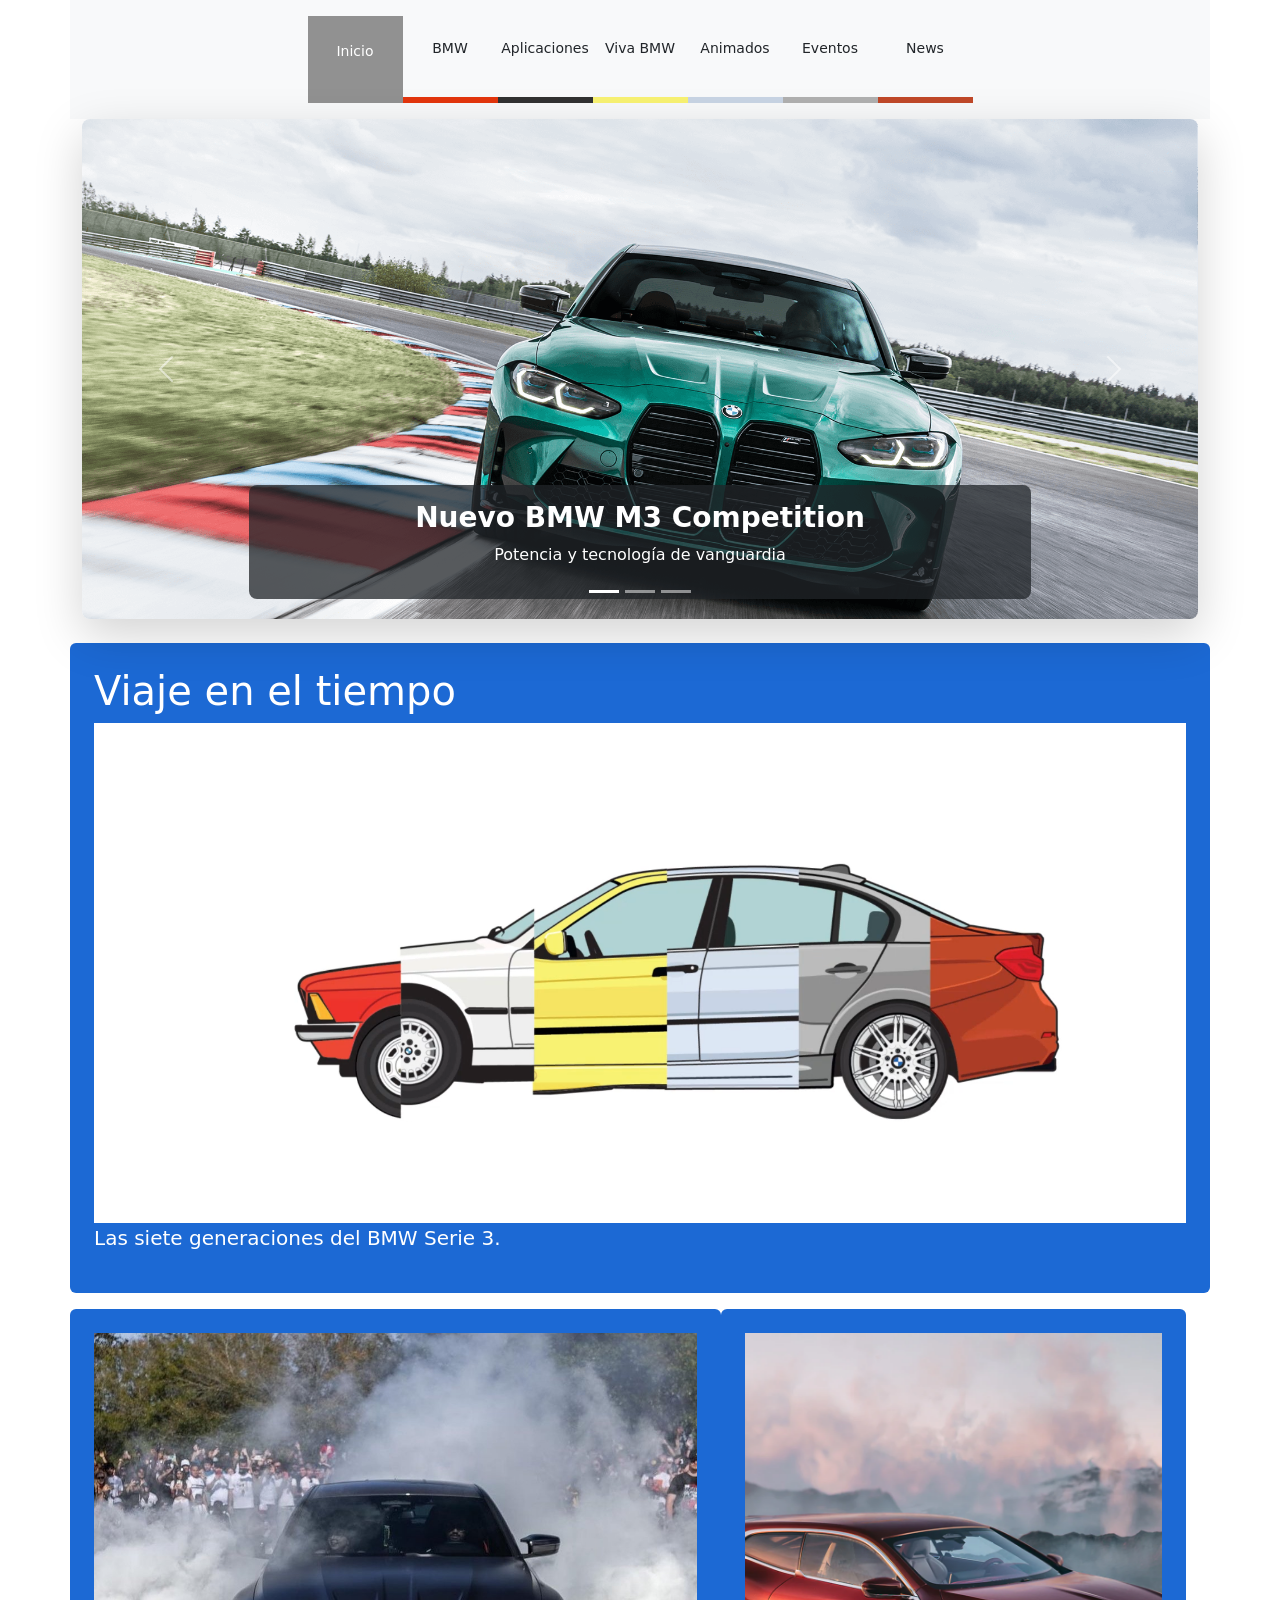
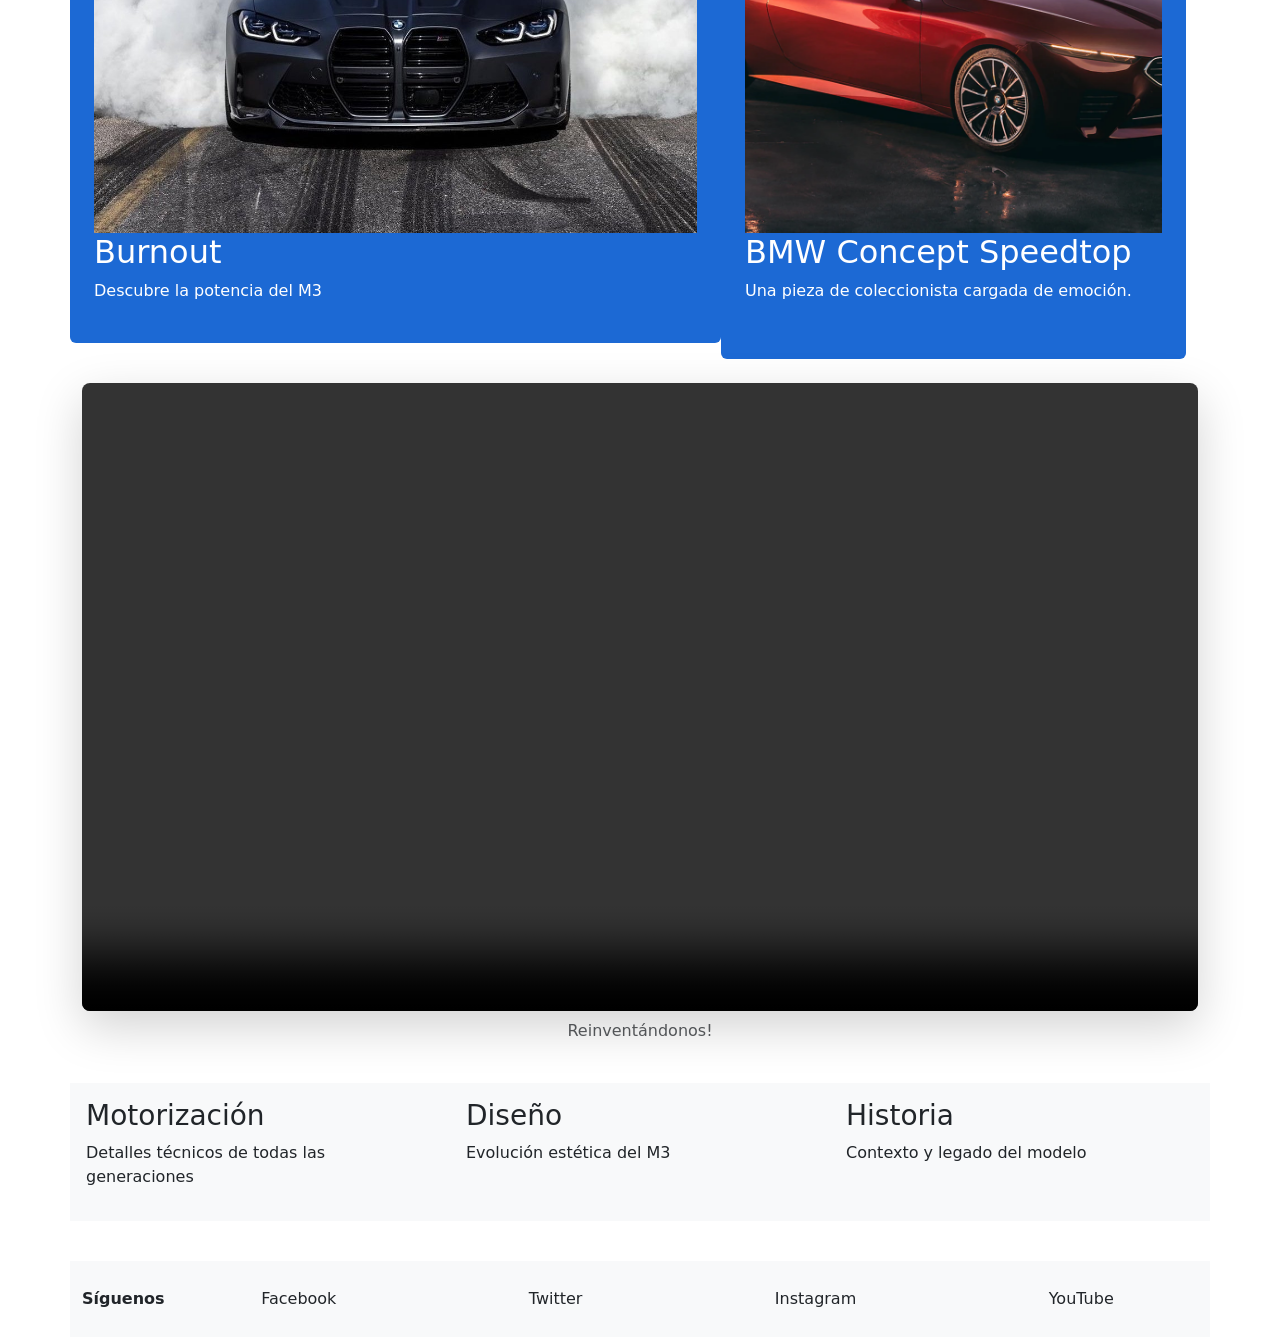
==== commit 1938795b: "[update] Carrusel Josue" ====
--- a/Bootstrap/estructura.html
+++ b/Bootstrap/estructura.html
@@ -39,6 +39,46 @@
             <p>News</p>        
         </div>
     </nav>
+
+     <!-- Carrusel Hero  -->
+    <div id="bmwCarousel" class="carousel slide mb-4" data-bs-ride="carousel">
+        <div class="carousel-indicators">
+            <button type="button" data-bs-target="#bmwCarousel" data-bs-slide-to="0" class="active" aria-current="true"></button>
+            <button type="button" data-bs-target="#bmwCarousel" data-bs-slide-to="1"></button>
+            <button type="button" data-bs-target="#bmwCarousel" data-bs-slide-to="2"></button>
+        </div>
+        <div class="carousel-inner rounded-3 overflow-hidden shadow-lg">
+            <div class="carousel-item active">
+                <img src="img/carrucel/carrucel_01.png" class="d-block w-100" alt="BMW M3 2023" style="height: 500px; object-fit: cover;">
+                <div class="carousel-caption bg-dark bg-opacity-75 rounded-3 p-3">
+                    <h3 class="fw-bold">Nuevo BMW M3 Competition</h3>
+                    <p>Potencia y tecnología de vanguardia</p>
+                </div>
+            </div>
+            <div class="carousel-item">
+                <img src="img/carrucel/carrucel_02.png" class="d-block w-100" alt="BMW M3 Clásico" style="height: 500px; object-fit: cover;">
+                <div class="carousel-caption bg-dark bg-opacity-75 rounded-3 p-3">
+                    <h3 class="fw-bold">BMW M3 E30</h3>
+                    <p>El clásico que definió una era</p>
+                </div>
+            </div>
+            <div class="carousel-item">
+                <img src="img/carrucel/carrucel_03.png" class="d-block w-100" alt="BMW M3 en pista" style="height: 500px; object-fit: cover;">
+                <div class="carousel-caption bg-dark bg-opacity-75 rounded-3 p-3">
+                    <h3 class="fw-bold">Experiencia de Conducción</h3>
+                    <p>Rendimiento puro en cada curva</p>
+                </div>
+            </div>
+        </div>
+        <button class="carousel-control-prev" type="button" data-bs-target="#bmwCarousel" data-bs-slide="prev">
+            <span class="carousel-control-prev-icon" aria-hidden="true"></span>
+            <span class="visually-hidden">Anterior</span>
+        </button>
+        <button class="carousel-control-next" type="button" data-bs-target="#bmwCarousel" data-bs-slide="next">
+            <span class="carousel-control-next-icon" aria-hidden="true"></span>
+            <span class="visually-hidden">Siguiente</span>
+        </button>
+    </div>
 
     <main class="mt-4">
 
